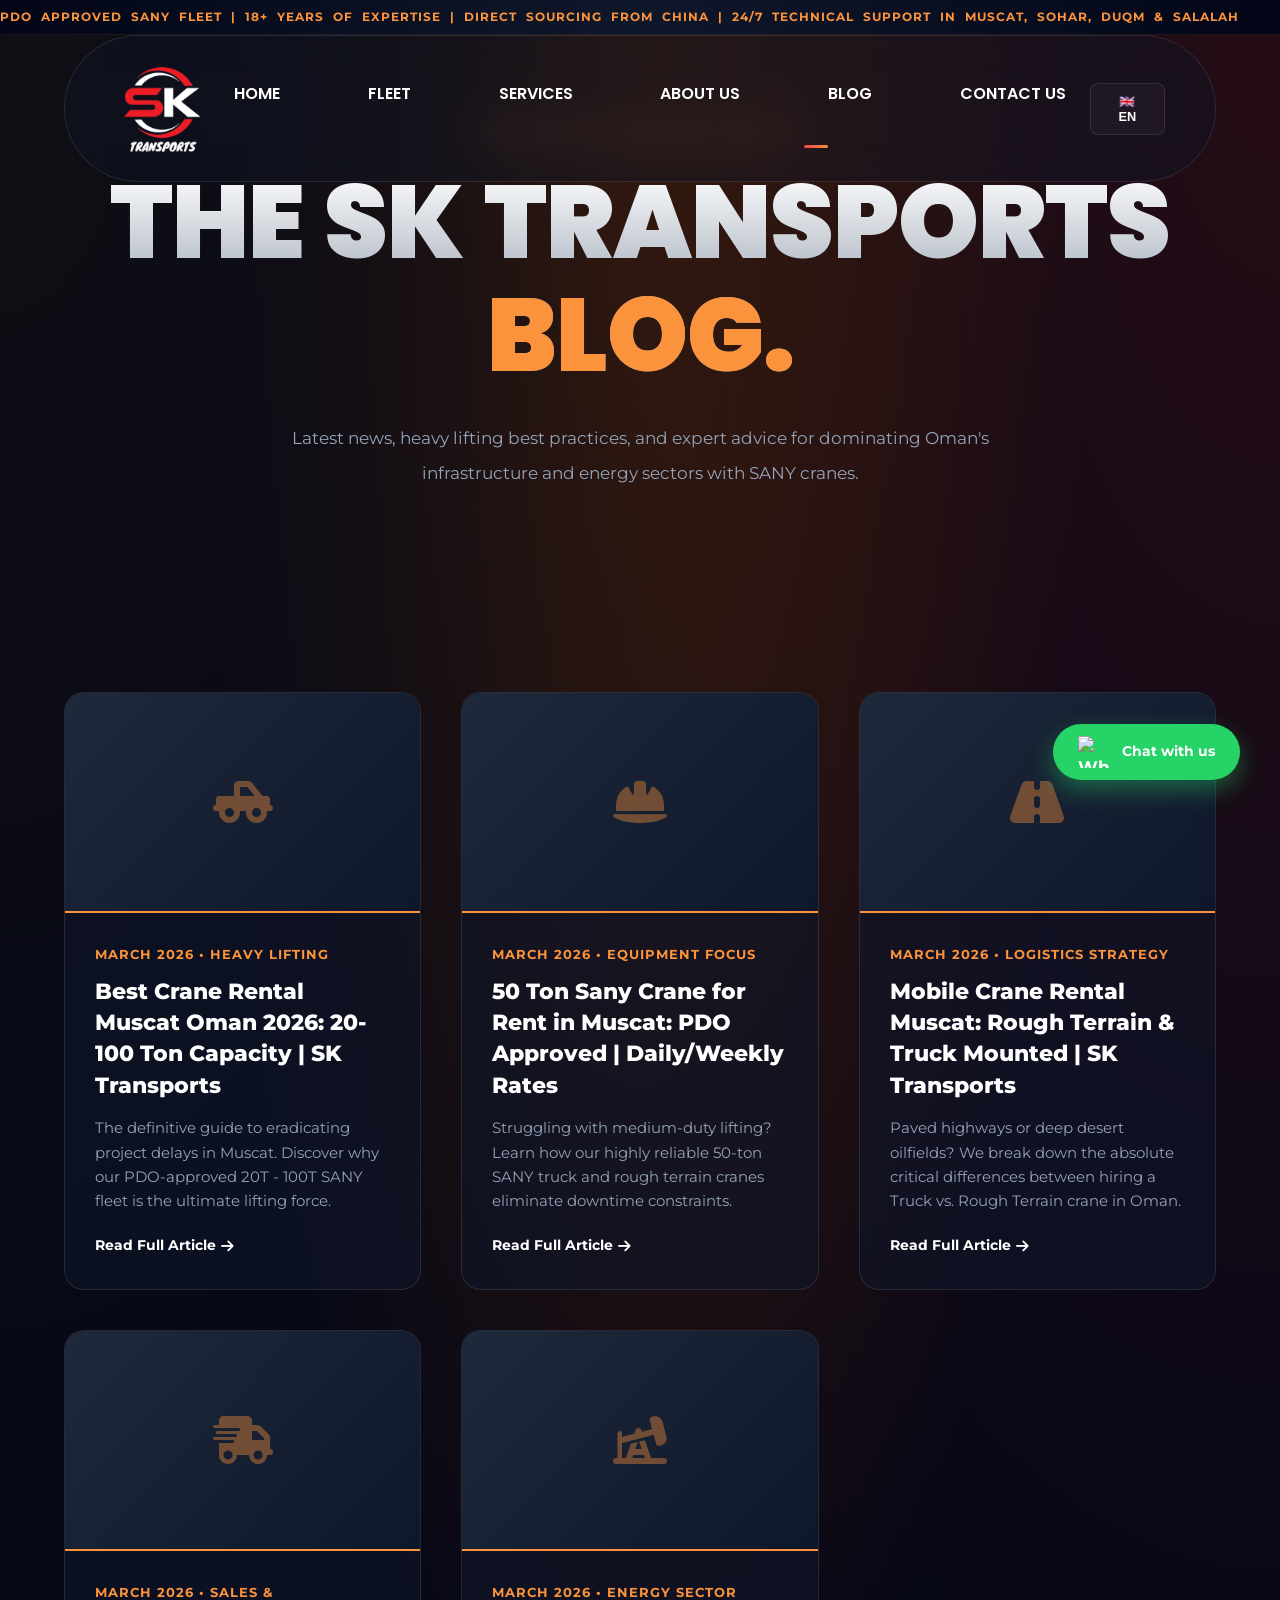
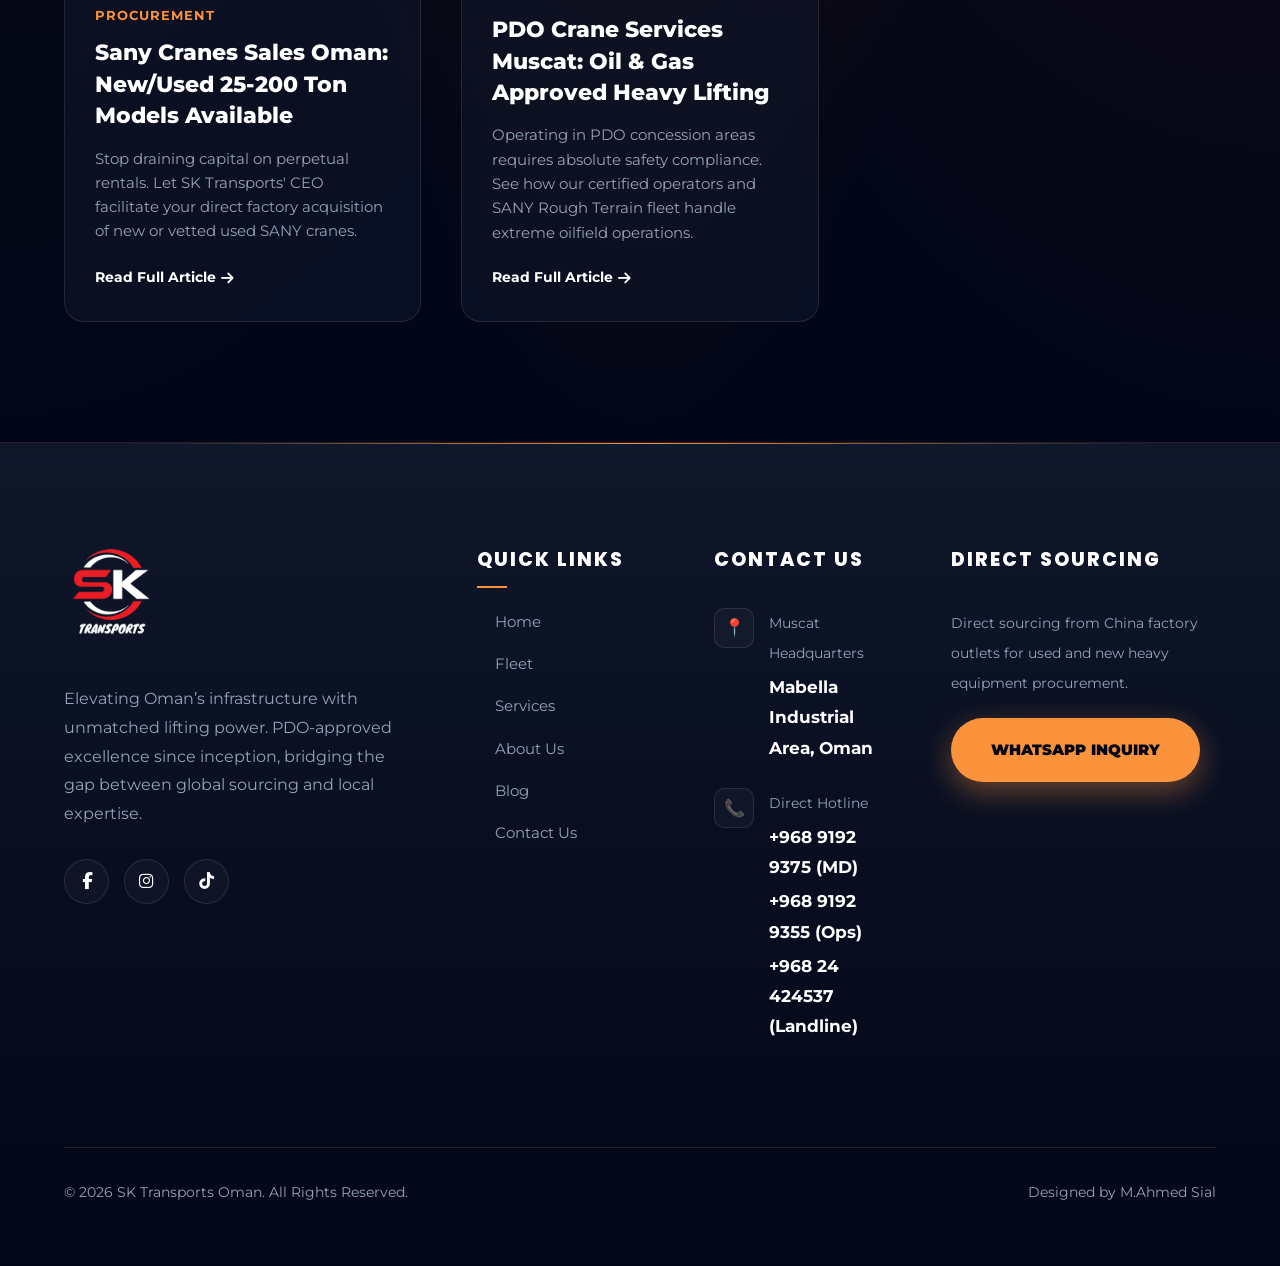
==== blog/index.html @ fa1d4324 "Convert 5 SEO blog posts to HTML format and create main blog page" ====
<!DOCTYPE html>
<html lang="en">

<head>
    <meta charset="UTF-8">
    <meta name="viewport" content="width=device-width, initial-scale=1.0">
    <title>Blog | SK Transports - Crane Rental Oman Insights & Case Studies</title>
    <meta name="description"
        content="Explore SK Transports insights on heavy lifting, Sany crane rentals in Muscat, PDO compliance, and the latest infrastructure projects across Oman.">
    <!-- Notice the ../ to go back to the root directory -->
    <link rel="stylesheet" href="../styles/main.css?v=1.2">
    <link rel="stylesheet" href="https://cdnjs.cloudflare.com/ajax/libs/font-awesome/6.5.1/css/all.min.css">
    <!-- Updated Tajawal font included -->
    <link
        href="https://fonts.googleapis.com/css2?family=Montserrat:wght@400;500;600;700;800;900&family=Poppins:wght@300;400;500;600;700;800;900&family=Tajawal:wght@400;500;700;800;900&display=swap"
        rel="stylesheet">

    <style>
        .blog-grid {
            display: grid;
            grid-template-columns: repeat(auto-fill, minmax(350px, 1fr));
            gap: 40px;
            margin-top: 50px;
        }

        .blog-card {
            background: var(--bg-card);
            border: 1px solid var(--glass-border);
            border-radius: 20px;
            overflow: hidden;
            transition: all 0.4s;
            display: flex;
            flex-direction: column;
        }

        .blog-card:hover {
            transform: translateY(-10px);
            border-color: var(--primary);
            box-shadow: 0 20px 40px rgba(0, 0, 0, 0.5);
        }

        .blog-img-stub {
            background: linear-gradient(135deg, #1e293b, #0f172a);
            height: 220px;
            display: flex;
            align-items: center;
            justify-content: center;
            border-bottom: 2px solid var(--primary);
            font-size: 3rem;
            color: var(--primary-glow);
        }

        .blog-content {
            padding: 30px;
            flex-grow: 1;
            display: flex;
            flex-direction: column;
        }

        .blog-date {
            color: var(--primary);
            font-weight: 700;
            font-size: 0.8rem;
            text-transform: uppercase;
            letter-spacing: 1px;
            margin-bottom: 10px;
        }

        .blog-title {
            font-size: 1.4rem;
            font-weight: 800;
            line-height: 1.4;
            margin-bottom: 15px;
            color: #fff;
            text-decoration: none;
        }

        .blog-title:hover {
            color: var(--primary);
        }

        .blog-excerpt {
            color: var(--text-dim);
            font-size: 0.95rem;
            line-height: 1.6;
            flex-grow: 1;
            margin-bottom: 20px;
        }

        .read-more {
            color: #fff;
            text-decoration: none;
            font-weight: 700;
            display: inline-flex;
            align-items: center;
            gap: 5px;
            font-size: 0.9rem;
            transition: color 0.3s;
        }

        .read-more:hover {
            color: var(--primary);
        }
    </style>
</head>

<body class="bg-darker">
    <!-- Top Ticker Bar -->
    <div class="top-ticker">
        <div class="ticker-content">
            <div class="ticker-item" data-i18n="ticker_text">PDO Approved SANY Fleet | 18+ Years of Expertise | Direct
                Sourcing from China | 24/7 Technical Support in Muscat, Sohar, Duqm & Salalah</div>
            <div class="ticker-item" data-i18n="ticker_text">PDO Approved SANY Fleet | 18+ Years of Expertise | Direct
                Sourcing from China | 24/7 Technical Support in Muscat, Sohar, Duqm & Salalah</div>
        </div>
    </div>

    <nav id="main-nav">
        <!-- Relative Path to Assets -->
        <a href="../index.html" class="logo"><img src="../assets/logo.png" alt="SK TRANSPORTS"></a>
        <!-- Mobile Burger -->
        <div class="mobile-burger" onclick="toggleMobileMenu()">
            <span></span>
            <span></span>
            <span></span>
        </div>
        <ul class="nav-links">
            <li><a href="../index.html" data-i18n="nav_home">Home</a></li>
            <li><a href="../fleet.html" data-i18n="nav_fleet">Fleet</a></li>
            <li><a href="../services.html" data-i18n="nav_services">Services</a></li>
            <li><a href="../about.html" data-i18n="nav_about">About Us</a></li>
            <li><a href="index.html" class="active">Blog</a></li>
            <li><a href="../contact-us.html" data-i18n="nav_contact">Contact Us</a></li>
        </ul>
        <div class="lang-selector-container">
            <button class="lang-selector-btn" onclick="toggleLangMenu()">
                <span id="active-flag">🇬🇧 EN</span>
            </button>
            <div class="lang-dropdown-content">
                <a href="javascript:void(0)" onclick="setLanguage('en')">English (EN)</a>
                <a href="javascript:void(0)" onclick="setLanguage('ar')">Arabic (AR)</a>
                <a href="javascript:void(0)" onclick="setLanguage('zh')">Chinese (ZH)</a>
            </div>
        </div>
    </nav>

    <header class="hero" style="min-height: 40vh; padding-top: 120px;">
        <div class="hero-content">
            <span class="hero-tagline">Insights & Case Studies</span>
            <h1 class="hero-title">The SK Transports <span>Blog.</span></h1>
            <p style="color: var(--text-dim); max-width: 800px; margin: 20px auto;">Latest news, heavy lifting best
                practices, and expert advice for dominating Oman's infrastructure and energy sectors with SANY cranes.
            </p>
        </div>
    </header>

    <section class="section" style="padding-top: 50px;">
        <div class="container" style="max-width: 1400px; margin: 0 auto;">

            <div class="blog-grid">

                <!-- Post 1 -->
                <article class="blog-card">
                    <div class="blog-img-stub"><i class="fas fa-truck-pickup"></i></div>
                    <div class="blog-content">
                        <span class="blog-date">March 2026 • Heavy Lifting</span>
                        <a href="post-1.html" class="blog-title">Best Crane Rental Muscat Oman 2026: 20-100 Ton Capacity
                            | SK Transports</a>
                        <p class="blog-excerpt">The definitive guide to eradicating project delays in Muscat. Discover
                            why our PDO-approved 20T - 100T SANY fleet is the ultimate lifting force.</p>
                        <a href="post-1.html" class="read-more">Read Full Article <i class="fas fa-arrow-right"></i></a>
                    </div>
                </article>

                <!-- Post 2 -->
                <article class="blog-card">
                    <div class="blog-img-stub"><i class="fas fa-hard-hat"></i></div>
                    <div class="blog-content">
                        <span class="blog-date">March 2026 • Equipment Focus</span>
                        <a href="post-2.html" class="blog-title">50 Ton Sany Crane for Rent in Muscat: PDO Approved |
                            Daily/Weekly Rates</a>
                        <p class="blog-excerpt">Struggling with medium-duty lifting? Learn how our highly reliable
                            50-ton SANY truck and rough terrain cranes eliminate downtime constraints.</p>
                        <a href="post-2.html" class="read-more">Read Full Article <i class="fas fa-arrow-right"></i></a>
                    </div>
                </article>

                <!-- Post 3 -->
                <article class="blog-card">
                    <div class="blog-img-stub"><i class="fas fa-road"></i></div>
                    <div class="blog-content">
                        <span class="blog-date">March 2026 • Logistics Strategy</span>
                        <a href="post-3.html" class="blog-title">Mobile Crane Rental Muscat: Rough Terrain & Truck
                            Mounted | SK Transports</a>
                        <p class="blog-excerpt">Paved highways or deep desert oilfields? We break down the absolute
                            critical differences between hiring a Truck vs. Rough Terrain crane in Oman.</p>
                        <a href="post-3.html" class="read-more">Read Full Article <i class="fas fa-arrow-right"></i></a>
                    </div>
                </article>

                <!-- Post 4 -->
                <article class="blog-card">
                    <div class="blog-img-stub"><i class="fas fa-shipping-fast"></i></div>
                    <div class="blog-content">
                        <span class="blog-date">March 2026 • Sales & Procurement</span>
                        <a href="post-4.html" class="blog-title">Sany Cranes Sales Oman: New/Used 25-200 Ton Models
                            Available</a>
                        <p class="blog-excerpt">Stop draining capital on perpetual rentals. Let SK Transports' CEO
                            facilitate your direct factory acquisition of new or vetted used SANY cranes.</p>
                        <a href="post-4.html" class="read-more">Read Full Article <i class="fas fa-arrow-right"></i></a>
                    </div>
                </article>

                <!-- Post 5 -->
                <article class="blog-card">
                    <div class="blog-img-stub"><i class="fas fa-oil-well"></i></div>
                    <div class="blog-content">
                        <span class="blog-date">March 2026 • Energy Sector</span>
                        <a href="post-5.html" class="blog-title">PDO Crane Services Muscat: Oil & Gas Approved Heavy
                            Lifting</a>
                        <p class="blog-excerpt">Operating in PDO concession areas requires absolute safety compliance.
                            See how our certified operators and SANY Rough Terrain fleet handle extreme oilfield
                            operations.</p>
                        <a href="post-5.html" class="read-more">Read Full Article <i class="fas fa-arrow-right"></i></a>
                    </div>
                </article>

            </div>
        </div>
    </section>

    <!-- Dynamic Footer -->
    <footer>
        <div class="footer-container">
            <div class="footer-brand">
                <a href="../index.html" class="logo"><img src="../assets/logo.png" alt="SK TRANSPORTS"></a>
                <p data-i18n="footer_desc">Elevating Oman’s infrastructure with unmatched lifting power. PDO-approved
                    excellence since inception, bridging the gap between global sourcing and local expertise.</p>
                <div class="social-links" style="margin-top: 30px;">
                    <a href="https://www.facebook.com/profile.php?id=61588559220408" class="social-icon"
                        target="_blank"><i class="fab fa-facebook-f"></i></a>
                    <a href="https://www.instagram.com/sk_transports_oman" class="social-icon" target="_blank"><i
                            class="fab fa-instagram"></i></a>
                    <a href="https://www.tiktok.com/@sktransportsoman" class="social-icon" target="_blank"><i
                            class="fab fa-tiktok"></i></a>
                </div>
            </div>

            <div class="footer-links">
                <h4 data-i18n="footer_links_title">Quick Links</h4>
                <ul>
                    <li><a href="../index.html" data-i18n="nav_home">Home</a></li>
                    <li><a href="../fleet.html" data-i18n="nav_fleet">Fleet Portfolio</a></li>
                    <li><a href="../services.html" data-i18n="nav_services">Services</a></li>
                    <li><a href="../about.html" data-i18n="nav_about">About Us</a></li>
                    <li><a href="index.html">Blog</a></li>
                    <li><a href="../contact-us.html" data-i18n="nav_contact">Contact Us</a></li>
                </ul>
            </div>

            <div class="footer-contact">
                <h4 data-i18n="footer_contact_title">Contact Info</h4>
                <div class="contact-item">
                    <div class="contact-icon">📍</div>
                    <div class="contact-text">
                        <p data-i18n="footer_hq">Muscat Headquarters</p>
                        <span data-i18n="footer_addr">Mabella Industrial Area, Oman</span>
                    </div>
                </div>
                <div class="contact-item">
                    <div class="contact-icon">📞</div>
                    <div class="contact-text">
                        <p data-i18n="footer_hotline">Direct Hotline</p>
                        <span data-i18n="phone_md" dir="ltr">+968 9192 9375 (MD)</span>
                        <span data-i18n="phone_ops" dir="ltr">+968 9192 9355 (Ops)</span>
                        <span data-i18n="phone_landline" dir="ltr">+968 24 424537 (Landline)</span>
                    </div>
                </div>
            </div>

            <div class="footer-newsletter">
                <h4 data-i18n="footer_sourcing_title">Direct Sourcing</h4>
                <p style="font-size: 0.9rem; color: var(--text-dim); margin-bottom: 20px;"
                    data-i18n="footer_sourcing_desc">Direct sourcing from China factory outlets for used and new heavy
                    equipment procurement.</p>
                <a href="https://wa.me/821055489938" class="btn-premium" data-i18n="footer_wa_inquiry">WhatsApp
                    Inquiry</a>
            </div>
        </div>

        <div class="footer-bottom">
            <p data-i18n="footer_rights">© 2026 SK Transports Oman. All Rights Reserved.</p>
            <p data-i18n="footer_designed">Designed by M.Ahmed Sial</p>
        </div>
    </footer>

    <a href="https://wa.me/96891929375" class="floating-whatsapp" target="_blank">
        <img src="https://upload.wikimedia.org/wikipedia/commons/6/6b/WhatsApp.svg" alt="WhatsApp">
        <span data-i18n="floating_chat">Chat with us</span>
    </a>

    <!-- Relative Script path -->
    <script src="../js/main.js?v=2"></script>
</body>

</html>
---- styles/main.css ----
@import url('https://fonts.googleapis.com/css2?family=Montserrat:wght@400;500;600;700;800;900&family=Poppins:wght@300;400;500;600;700;800;900&family=Tajawal:wght@400;500;700;800;900&display=swap');

:root {
    /* Ultra Premium Palette */
    --primary: #fb923c;
    /* Vibrant Sany Orange */
    --primary-glow: rgba(251, 146, 60, 0.4);
    --secondary: #ef4444;
    /* Tech Red */
    --accent: #6366f1;
    /* Deep Indigo for contrast */

    --bg-black: #020617;
    --bg-card: rgba(15, 23, 42, 0.6);
    --glass: rgba(255, 255, 255, 0.03);
    --glass-border: rgba(255, 255, 255, 0.1);

    --text-main: #f8fafc;
    --text-dim: #94a3b8;

    --font-heading: 'Poppins', sans-serif;
    --font-main: 'Montserrat', sans-serif;
    --font-ar: 'Tajawal', sans-serif;
}

/* --- Top Ticker Bar --- */
.top-ticker {
    background: linear-gradient(90deg, #020617, #0f172a, #020617);
    border-bottom: 1px solid rgba(251, 146, 60, 0.1);
    height: 35px;
    display: flex;
    align-items: center;
    overflow: hidden;
    position: fixed;
    top: 0;
    width: 100%;
    z-index: 2000;
    transition: height 0.3s ease;
}

@media (max-width: 480px) {
    .top-ticker {
        height: 25px;
    }

    .ticker-item {
        font-size: 0.6rem;
    }

    #main-nav {
        top: 25px !important;
    }
}

.ticker-content {
    white-space: nowrap;
    animation: ticker-slide 30s linear infinite;
    display: flex;
    gap: 100px;
}

.ticker-item {
    color: var(--primary);
    /* Updated: Applied brand color to the ticker text */
    font-size: 0.75rem;
    font-weight: 700;
    text-transform: uppercase;
    letter-spacing: 1px;
    word-spacing: 5px;
    /* Added word spacing as requested */
    display: flex;
    align-items: center;
    gap: 8px;
}

.ticker-item span {
    color: var(--primary);
}

@keyframes ticker-slide {
    0% {
        transform: translateX(0);
    }

    100% {
        transform: translateX(-50%);
    }
}

/* Adjust Nav for Ticker */
#main-nav {
    top: 35px !important;
}

/* --- Ensure FontAwesome icons load with correct weight/family --- */
.fab,
.fa-brands {
    font-family: "Font Awesome 6 Brands" !important;
}

.fas,
.fa-solid {
    font-family: "Font Awesome 6 Free" !important;
    font-weight: 900 !important;
}


* {
    margin: 0;
    padding: 0;
    box-sizing: border-box;
}

h1,
h2,
h3,
h4,
h5,
h6 {
    font-family: var(--font-heading);
}

h1 {
    font-size: clamp(3.5rem, 8vw, 6.5rem) !important;
    font-weight: 900 !important;
    line-height: 1.1 !important;
}

h2 {
    font-size: clamp(2rem, 5vw, 3.5rem) !important;
    font-weight: 700 !important;
    line-height: 1.2 !important;
}

body {
    background-color: var(--bg-black);
    color: var(--text-main);
    font-family: var(--font-main);
    font-size: 1.05rem;
    overflow-x: hidden;
    line-height: 1.8;
    /* Increased from 1.5/1.6 */
    /* Mesh Gradient Background */
    background-image:
        radial-gradient(at 0% 0%, hsla(253, 16%, 7%, 1) 0, transparent 50%),
        radial-gradient(at 50% 0%, hsla(20, 70%, 15%, 1) 0, transparent 50%),
        radial-gradient(at 100% 0%, hsla(339, 49%, 10%, 1) 0, transparent 50%);
}

img {
    max-width: 100%;
    height: auto;
}

p {
    line-height: 2.1;
    /* Extra generous for paragraphs */
    margin-bottom: 20px;
}

body.rtl {
    font-family: var(--font-ar);
    direction: rtl;
}

/* --- RTL Sequence Fix --- */
body.rtl [data-i18n^="phone_"],
body.rtl [data-i18n^="ton_"],
body.rtl [data-i18n^="stat_"][data-i18n$="_title"],
body.rtl [data-i18n^="exp_"],
body.rtl .tonnage-badge {
    direction: ltr !important;
    unicode-bidi: isolate !important;
    display: inline-block !important;
}

/* Ensure footer and contact numbers stay on the right side in RTL */
body.rtl .contact-text,
body.rtl .contact-sub-item {
    text-align: right !important;
}

body.rtl .contact-text span[data-i18n^="phone_"],
body.rtl .contact-sub-item p:not([data-i18n]) {
    display: block !important;
    direction: ltr !important;
    unicode-bidi: isolate !important;
    text-align: right !important;
}

body.rtl .contact-sub-item p[data-i18n] {
    direction: rtl !important;
}

/* Custom Scrollbar */
::-webkit-scrollbar {
    width: 8px;
}

::-webkit-scrollbar-track {
    background: var(--bg-black);
}

::-webkit-scrollbar-thumb {
    background: var(--glass-border);
    border-radius: 10px;
}

::-webkit-scrollbar-thumb:hover {
    background: var(--primary);
}

/* --- Premium Animations --- */
@keyframes float {
    0% {
        transform: translateY(0px) rotate(0deg);
    }

    50% {
        transform: translateY(-20px) rotate(1deg);
    }

    100% {
        transform: translateY(0px) rotate(0deg);
    }
}

@keyframes glow-pulse {
    0% {
        box-shadow: 0 0 5px var(--primary-glow);
    }

    50% {
        box-shadow: 0 0 30px var(--primary-glow);
    }

    100% {
        box-shadow: 0 0 5px var(--primary-glow);
    }
}

@keyframes reveal {
    from {
        opacity: 0;
        clip-path: inset(0 100% 0 0);
    }

    to {
        opacity: 1;
        clip-path: inset(0 0 0 0);
    }
}

/* --- Hero Section Upgrade --- */
.hero {
    min-height: 60vh;
    width: 100%;
    display: flex;
    align-items: center;
    justify-content: center;
    position: relative;
    overflow: hidden;
    padding: 150px 5% 80px;
}

/* Ensure clean gap after hero */
.hero-cta {
    display: flex;
    align-items: center;
    justify-content: center;
    gap: 30px;
}

@media (max-width: 768px) {
    .hero-cta {
        flex-direction: column;
        gap: 20px;
    }
}

.hero+.section {
    padding-top: 80px;
    margin-top: 0;
}

.hero-visual {
    position: absolute;
    top: 0;
    left: 0;
    width: 100%;
    height: 100%;
    z-index: -1;
}

.hero-visual img {
    width: 100%;
    height: 100%;
    object-fit: cover;
    filter: brightness(0.4) contrast(1.2);
}

.hero-overlay {
    position: absolute;
    inset: 0;
    background: radial-gradient(circle at center, transparent 0%, var(--bg-black) 90%);
    z-index: 0;
}

.hero-content {
    position: relative;
    z-index: 10;
    text-align: center;
    max-width: 1200px;
    margin: 0 auto;
}

/* --- Layout Modules --- */
.leadership-grid {
    display: flex;
    gap: 30px;
    justify-content: flex-start;
    flex-wrap: nowrap;
    padding: 40px 0;
    overflow-x: auto;
    scroll-snap-type: x mandatory;
    scrollbar-width: none;
    /* Firefox */
    -ms-overflow-style: none;
    /* IE/Edge */
    -webkit-overflow-scrolling: touch;
    scroll-behavior: smooth;
    padding-left: 5%;
    padding-right: 5%;
}

.leadership-grid::-webkit-scrollbar {
    display: none;
    /* Chrome/Safari */
}

.leadership-grid .glass-card {
    flex: 0 0 400px;
    min-width: 400px;
    scroll-snap-align: center;
}

@media (max-width: 768px) {
    .leadership-grid .glass-card {
        flex: 0 0 85%;
        min-width: 85%;
    }
}

.slider-container {
    position: relative;
    width: 100%;
    margin-top: 40px;
}

.slider-nav {
    display: flex;
    justify-content: center;
    gap: 20px;
    margin-top: 30px;
}

.nav-btn {
    width: 50px;
    height: 50px;
    border-radius: 50%;
    background: var(--glass);
    border: 1px solid var(--glass-border);
    color: #fff;
    display: flex;
    align-items: center;
    justify-content: center;
    cursor: pointer;
    transition: all 0.3s;
    font-size: 1.2rem;
}

.nav-btn:hover {
    background: var(--primary);
    border-color: var(--primary);
    transform: scale(1.1);
}

/* Specific Leadership Card Hover */
.leadership-grid .glass-card {
    cursor: pointer;
    transition: all 0.6s cubic-bezier(0.23, 1, 0.32, 1);
}

.leadership-grid .glass-card:hover {
    transform: translateY(-15px) scale(1.03);
    box-shadow: 0 30px 60px rgba(0, 0, 0, 0.6);
}

.leadership-grid .glass-card img {
    transition: transform 1.2s cubic-bezier(0.23, 1, 0.32, 1);
}

.leadership-grid .glass-card:hover img {
    transform: scale(1.1);
}

.logistics-hub-inner {
    display: flex;
    align-items: center;
    gap: 80px;
}

.hub-grid {
    margin-top: 40px;
    display: flex;
    gap: 30px;
}

.advantage-inner {
    display: flex;
    align-items: center;
    gap: 60px;
    flex-wrap: wrap;
}

/* Enhanced Advantage Image Styling */
.advantage-img-wrapper {
    position: relative;
    border-radius: 20px;
    overflow: hidden;
    transition: all 0.5s cubic-bezier(0.4, 0, 0.2, 1);
}

.advantage-img-wrapper::after {
    content: '';
    position: absolute;
    inset: 0;
    border: 1px solid rgba(251, 146, 60, 0.2);
    border-radius: 20px;
    pointer-events: none;
    transition: all 0.5s ease;
}

.advantage-img-wrapper:hover {
    transform: translateY(-10px) scale(1.02);
    box-shadow: 0 50px 100px rgba(0, 0, 0, 0.6);
}

.advantage-img-wrapper:hover::after {
    border-color: var(--primary);
    box-shadow: inset 0 0 50px rgba(251, 146, 60, 0.1);
}

.advantage-img-wrapper img {
    transition: transform 0.8s cubic-bezier(0.4, 0, 0.2, 1);
}

.advantage-img-wrapper:hover img {
    transform: scale(1.05);
}

@media (max-width: 768px) {
    .advantage-img-wrapper {
        margin: 0 auto;
        max-width: 500px;
    }
}


.hero-tagline {
    font-size: 0.9rem;
    font-weight: 700;
    letter-spacing: 5px;
    color: var(--primary);
    text-transform: uppercase;
    margin-bottom: 20px;
    display: block;
    animation: reveal 1s ease-out forwards;
}

.hero-title {
    font-size: clamp(3.5rem, 8vw, 6.5rem);
    font-weight: 900;
    line-height: 1.15;
    letter-spacing: -1px;
    word-spacing: 4px;
    margin-bottom: 30px;
    text-transform: uppercase;
    background: linear-gradient(180deg, #fff 0%, #64748b 100%);
    -webkit-background-clip: text;
    background-clip: text;
    -webkit-text-fill-color: transparent;
}

.hero-title span {
    display: block;
    color: var(--primary);
    -webkit-text-fill-color: var(--primary);
}

/* --- Glassmorphism Nav --- */
nav {
    position: fixed;
    top: 30px;
    left: 50%;
    transform: translateX(-50%);
    width: 90%;
    max-width: 1400px;
    padding: 25px 50px;
    border-radius: 100px;
    background: rgba(15, 23, 42, 0.4);
    backdrop-filter: blur(20px);
    border: 1px solid var(--glass-border);
    display: flex;
    justify-content: space-between;
    align-items: center;
    z-index: 1000;
    transition: all 0.5s cubic-bezier(0.4, 0, 0.2, 1);
}

nav.scrolled {
    top: 10px;
    width: 95%;
    background: rgba(2, 6, 23, 0.8);
}

.logo {
    display: flex;
    align-items: center;
    text-decoration: none;
}

.logo img {
    height: 95px;
    /* Increased from 70px */
    width: auto;
    object-fit: contain;
    transition: transform 0.3s ease;
}

.logo:hover img {
    transform: scale(1.05);
}

.logo span {
    display: none;
    /* Hide old text span if present */
}

.nav-links {
    display: flex;
    gap: 40px;
    list-style: none;
}

.nav-links a {
    text-decoration: none;
    color: #fff;
    font-family: var(--font-heading);
    font-weight: 600;
    /* SemiBold */
    font-size: 16px;
    text-transform: uppercase;
    transition: all 0.3s;
    position: relative;
    padding: 12px 24px;
    /* Added matching padding */
}

.nav-links a:hover {
    color: var(--primary);
    /* subtle glow text interaction optional but nice */
}

/* Base state for the sleek red/orange underline (Anti-Gravity effect) */
.nav-links a::after {
    content: '';
    position: absolute;
    bottom: 0;
    left: 0;
    width: 0%;
    height: 3px;
    background: linear-gradient(90deg, #ef4444, #fb923c);
    /* Red/Orange gradient */
    transition: width 0.4s cubic-bezier(0.4, 0, 0.2, 1);
    border-radius: 2px;
}

/* Hover state triggers the left-to-right slide in */
.nav-links a:hover::after,
.nav-links a.active::after {
    width: 100%;
}

.nav-links a.active {
    color: #fff;
}

/* --- Cards & Grids --- */
.section {
    padding: 120px 5%;
    position: relative;
    z-index: 1;
}

.glass-card {
    background: var(--glass);
    backdrop-filter: blur(10px);
    border: 1px solid var(--glass-border);
    padding: 50px;
    border-radius: 24px;
    transition: all 0.5s cubic-bezier(0.4, 0, 0.2, 1);
    position: relative;
    overflow: hidden;
}

.glass-card:hover {
    background: rgba(255, 255, 255, 0.06);
    border-color: var(--primary);
    transform: translateY(-10px) scale(1.02);
}

.glass-card::before {
    content: '';
    position: absolute;
    top: -50%;
    left: -50%;
    width: 200%;
    height: 200%;
    background: radial-gradient(circle, var(--primary-glow) 0%, transparent 70%);
    opacity: 0;
    transition: opacity 0.5s;
    pointer-events: none;
}

.glass-card:hover::before {
    opacity: 1;
}

/* --- Square Fleet System --- */
.grid-gallery {
    display: grid;
    grid-template-columns: repeat(auto-fill, minmax(350px, 1fr));
    gap: 30px;
    padding: 50px 0;
}

.square-card {
    aspect-ratio: 0.8 / 1;
    background: var(--bg-card);
    border: 1px solid var(--glass-border);
    border-radius: 20px;
    overflow: hidden;
    position: relative;
    transition: all 0.5s cubic-bezier(0.4, 0, 0.2, 1);
    display: flex;
    flex-direction: column;
}

.square-card:hover {
    transform: translateY(-15px) scale(1.03);
    border-color: var(--primary);
    box-shadow: 0 30px 60px rgba(0, 0, 0, 0.5), 0 0 20px var(--primary-glow);
}

.card-img-box {
    width: 100%;
    aspect-ratio: 1 / 1;
    /* Force Square */
    overflow: hidden;
    background: #1e293b;
    position: relative;
}

.card-img-box img {
    width: 100%;
    height: 100%;
    object-fit: cover;
    transition: transform 0.8s;
}

.square-card:hover .card-img-box img {
    transform: scale(1.1);
}

.card-content-box {
    padding: 25px;
    flex-grow: 1;
    display: flex;
    flex-direction: column;
    justify-content: space-between;
}

.card-tag {
    font-size: 0.7rem;
    font-weight: 800;
    color: var(--primary);
    text-transform: uppercase;
    letter-spacing: 2px;
    margin-bottom: 10px;
}

.card-title {
    font-size: 1.5rem;
    font-weight: 900;
    margin-bottom: 5px;
}

.card-specs {
    font-size: 0.85rem;
    color: var(--text-dim);
    margin-bottom: 20px;
}

.card-footer {
    display: flex;
    justify-content: space-between;
    align-items: center;
    gap: 20px;
}

.tonnage-badge {
    background: rgba(251, 146, 60, 0.1);
    color: var(--primary);
    padding: 8px 18px;
    border-radius: 12px;
    font-weight: 900;
    font-size: 0.8rem;
    border: 1px solid rgba(251, 146, 60, 0.3);
    text-transform: uppercase;
    display: inline-flex;
    align-items: center;
    gap: 8px;
    white-space: nowrap;
}

.btn-premium {
    padding: 18px 40px;
    border-radius: 100px;
    background: var(--primary);
    color: var(--bg-black);
    font-weight: 900;
    text-transform: uppercase;
    text-decoration: none;
    display: inline-flex;
    align-items: center;
    justify-content: center;
    text-align: center;
    transition: all 0.4s;
    border: none;
    box-shadow: 0 10px 30px var(--primary-glow);
    font-size: 0.95rem;
    cursor: pointer;
    white-space: nowrap;
}

.btn-premium:hover {
    transform: scale(1.05);
    box-shadow: 0 20px 50px var(--primary-glow);
    background: #fff;
}

/* Services Page Base Styles */
.safety-card {
    padding: 80px 60px;
}

.btn-card {
    padding: 10px 22px !important;
    font-size: 0.75rem !important;
    border-radius: 50px !important;
}

/* --- Ticker / Badge --- */
.pdo-badge-new {
    position: fixed;
    bottom: 40px;
    right: 40px;
    width: 120px;
    height: 120px;
    background: conic-gradient(from 0deg, var(--primary), var(--secondary), var(--primary));
    border-radius: 50%;
    padding: 3px;
    animation: float 4s ease-in-out infinite;
    z-index: 1000;
}

.pdo-badge-inner {
    background: var(--bg-black);
    width: 100%;
    height: 100%;
    border-radius: 50%;
    display: flex;
    flex-direction: column;
    align-items: center;
    justify-content: center;
    text-align: center;
}

.pdo-badge-inner span {
    font-size: 0.7rem;
    font-weight: 900;
    color: #fff;
    letter-spacing: 1px;
}

/* --- Ultra Premium Footer --- */
footer {
    background: linear-gradient(to top, #020617, #0f172a);
    border-top: 1px solid var(--glass-border);
    padding: 100px 5% 40px;
    position: relative;
    overflow: hidden;
}

footer::before {
    content: '';
    position: absolute;
    top: 0;
    left: 50%;
    transform: translateX(-50%);
    width: 80%;
    height: 1px;
    background: linear-gradient(90deg, transparent, var(--primary), transparent);
}

.footer-container {
    max-width: 1400px;
    margin: 0 auto;
    display: grid;
    grid-template-columns: 2fr 1fr 1fr 1.5fr;
    gap: 60px;
}

.footer-brand .logo {
    font-size: 2.5rem;
    margin-bottom: 25px;
    display: inline-block;
}

.footer-brand p {
    color: var(--text-dim);
    font-size: 1rem;
    line-height: 1.8;
    max-width: 400px;
}

.footer-links h4,
.footer-contact h4,
.footer-newsletter h4 {
    color: #fff;
    font-size: 1.2rem;
    font-weight: 800;
    margin-bottom: 30px;
    text-transform: uppercase;
    letter-spacing: 2px;
    position: relative;
}

.footer-links h4::after {
    content: '';
    position: absolute;
    bottom: -10px;
    left: 0;
    width: 30px;
    height: 2px;
    background: var(--primary);
}

.footer-links ul {
    list-style: none;
}

.footer-links ul li {
    margin-bottom: 15px;
}

.footer-links ul li a {
    color: var(--text-dim);
    text-decoration: none;
    font-size: 0.95rem;
    transition: all 0.3s;
    display: flex;
    align-items: center;
    gap: 10px;
}

.footer-links ul li a:hover {
    color: var(--primary);
    transform: translateX(5px);
}

.footer-links ul li a::before {
    content: '→';
    font-size: 0.8rem;
    opacity: 0;
    transition: opacity 0.3s;
}

.footer-links ul li a:hover::before {
    opacity: 1;
}

.contact-item {
    display: flex;
    align-items: flex-start;
    gap: 15px;
    margin-bottom: 25px;
}

.contact-icon {
    width: 40px;
    height: 40px;
    background: var(--glass);
    border: 1px solid var(--glass-border);
    border-radius: 10px;
    display: flex;
    align-items: center;
    justify-content: center;
    color: var(--primary);
    flex-shrink: 0;
    transition: all 0.3s;
}

.contact-item:hover .contact-icon {
    background: var(--primary);
    color: var(--bg-black);
    transform: rotate(10deg);
}

.contact-text p {
    font-size: 0.9rem;
    color: var(--text-dim);
    margin: 0;
}

.contact-text span {
    display: block;
    color: #fff;
    font-weight: 700;
    margin-top: 4px;
}

.footer-bottom {
    max-width: 1400px;
    margin: 80px auto 0;
    padding-top: 30px;
    border-top: 1px solid var(--glass-border);
    display: flex;
    justify-content: space-between;
    align-items: center;
    color: var(--text-dim);
    font-size: 0.85rem;
}

.social-links {
    display: flex;
    gap: 15px;
}

.social-icon {
    width: 45px;
    height: 45px;
    border-radius: 50%;
    background: var(--glass);
    border: 1px solid var(--glass-border);
    display: flex;
    align-items: center;
    justify-content: center;
    color: #fff;
    text-decoration: none;
    transition: all 0.3s;
}

.social-icon:hover {
    background: var(--primary);
    color: var(--bg-black);
    transform: translateY(-5px);
    box-shadow: 0 10px 20px var(--primary-glow);
}

@media (max-width: 1024px) {
    .footer-container {
        grid-template-columns: repeat(2, 1fr);
        gap: 40px;
    }
}

@media (max-width: 640px) {
    .footer-container {
        grid-template-columns: 1fr;
    }

    .footer-bottom {
        flex-direction: column;
        gap: 20px;
        text-align: center;
    }
}

/* --- Reviews Section --- */
.reviews-grid {
    display: grid;
    grid-template-columns: repeat(auto-fit, minmax(320px, 1fr));
    gap: 30px;
    margin-top: 50px;
}

.review-card {
    background: var(--glass);
    border: 1px solid var(--glass-border);
    padding: 40px;
    border-radius: 20px;
    position: relative;
    transition: all 0.4s;
}

.review-card:hover {
    background: rgba(255, 255, 255, 0.05);
    border-color: var(--primary);
    transform: scale(1.02);
}

.stars {
    color: #fbbf24;
    margin-bottom: 20px;
    font-size: 0.8rem;
}

.review-content {
    font-style: italic;
    color: var(--text-dim);
    line-height: 1.8;
    margin-bottom: 25px;
}

.reviewer-info h5 {
    color: #fff;
    font-size: 1rem;
    margin: 0;
}

.reviewer-info span {
    font-size: 0.8rem;
    color: var(--primary);
}

/* --- Strategic Advantage Section --- */
.advantage-box {
    background: linear-gradient(135deg, rgba(251, 146, 60, 0.1), transparent);
    border-left: 4px solid var(--primary);
    padding: 40px;
    border-radius: 0 20px 20px 0;
}

/* --- Partner Marquee --- */
.partner-marquee {
    overflow: hidden;
    padding: 50px 0;
    border-top: 1px solid var(--glass-border);
    border-bottom: 1px solid var(--glass-border);
    background: linear-gradient(90deg, transparent, rgba(255, 255, 255, 0.02), transparent);
    backdrop-filter: blur(5px);
}

.marquee-content {
    display: flex;
    gap: 120px;
    /* Massive gap between items */
    animation: marquee-scroll 35s linear infinite;
    white-space: nowrap;
    align-items: center;
}

.partner-name {
    font-size: 2.5rem;
    font-weight: 900;
    color: var(--text-dim);
    letter-spacing: 5px;
    text-transform: uppercase;
    transition: all 0.4s ease;
    cursor: default;
    opacity: 0.6;
}

.partner-name:hover {
    color: var(--primary);
    transform: scale(1.1);
    opacity: 1;
    text-shadow: 0 0 20px var(--primary-glow);
}

.supplier-label {
    background: var(--primary);
    color: var(--bg-black);
    padding: 12px 30px;
    border-radius: 50px;
    font-size: 1.1rem;
    font-weight: 1000;
    letter-spacing: 1px;
    box-shadow: 0 0 20px var(--primary-glow);
}

@keyframes marquee-scroll {
    from {
        transform: translateX(0);
    }

    to {
        transform: translateX(-50%);
    }
}

/* --- Exhaustive Mobile Fixes (iPhone / Samsung) --- */
@media (max-width: 768px) {

    /* Adjusted ordering for Mobile Header */
    nav {
        width: 95%;
        padding: 12px 20px;
        top: 15px;
        border-radius: 20px;
        flex-wrap: wrap;
        /* Allow wrapping for menu buttons */
        display: flex;
        justify-content: space-between;
        align-items: center;
    }

    .mobile-burger {
        display: block !important;
        cursor: pointer;
        width: 25px;
        height: 20px;
        position: relative;
        z-index: 1001;
        order: 1;
        /* Force burger to the left side */
    }

    .logo {
        order: 2;
        /* Center logo relatively */
        margin: 0 auto;
    }

    .lang-selector-container {
        order: 3;
        /* Force translate button to the right side */
    }

    .nav-links {
        display: none;
        position: absolute;
        top: 100%;
        left: 0;
        width: 100%;
        background: rgba(2, 6, 23, 0.98);
        border: 1px solid var(--glass-border);
        border-top: none;
        flex-direction: column;
        padding: 40px;
        border-radius: 0 0 30px 30px;
        gap: 25px;
        z-index: 1500;
        backdrop-filter: blur(20px);
        order: 4;
        /* Keep links at the bottom of the container when open */
    }

    .nav-links.active {
        display: flex;
        animation: fadeInDown 0.4s ease forwards;
    }

    .mobile-burger span {
        display: block;
        width: 100%;
        height: 2px;
        background: #fff;
        margin-bottom: 6px;
        transition: 0.3s;
    }

    .mobile-burger.active span:nth-child(1) {
        transform: translateY(8px) rotate(45deg);
    }

    .mobile-burger.active span:nth-child(2) {
        opacity: 0;
    }

    .mobile-burger.active span:nth-child(3) {
        transform: translateY(-8px) rotate(-45deg);
    }

    .hero-title {
        font-size: clamp(2.5rem, 10vw, 3.5rem) !important;
        line-height: 1.1 !important;
        margin-bottom: 20px !important;
        text-align: center;
    }

    .hero-title span {
        display: block !important;
        font-size: 0.85em;
        margin-top: 8px;
        color: var(--primary);
    }

    .hero-tagline {
        font-size: 0.7rem !important;
        letter-spacing: 1.5px !important;
        margin-bottom: 20px !important;
        border: 1px solid rgba(255, 255, 255, 0.1);
        padding: 5px 15px;
        border-radius: 20px;
    }

    .hero-content p {
        font-size: 0.9rem !important;
        line-height: 1.6 !important;
        margin: 20px auto 30px !important;
    }

    .hero {
        min-height: 80vh;
        padding-top: 140px;
        padding-bottom: 40px;
        display: flex;
        flex-direction: column;
        align-items: center !important;
        justify-content: center !important;
        text-align: center !important;
    }

    .hero-content {
        padding: 45px 25px;
        background: rgba(8, 12, 24, 0.7);
        backdrop-filter: blur(20px);
        border: 1px solid rgba(255, 255, 255, 0.1);
        border-radius: 24px;
        width: 92%;
        max-width: 450px;
        margin: 0 auto;
        display: flex;
        flex-direction: column;
        align-items: center !important;
    }


    .grid-3,
    .footer-container,
    .grid-gallery,
    .contact-grid,
    .form-row {
        grid-template-columns: 1fr !important;
        gap: 20px;
    }

    .contact-grid {
        display: flex;
        flex-direction: column;
        gap: 40px;
        text-align: center !important;
    }

    .form-row {
        display: grid;
        grid-template-columns: 1fr;
    }


    .hero-cta {
        display: flex;
        flex-direction: column;
        gap: 20px;
        width: 100%;
        align-items: center;
    }

    .hero-cta a {
        width: 100% !important;
        max-width: 280px;
        margin: 0 !important;
        text-align: center !important;
    }

    .logistics-hub-inner,
    .advantage-inner {
        flex-direction: column !important;
        gap: 40px !important;
        text-align: center !important;
        align-items: center !important;
    }

    .logistics-hub-inner h2,
    .advantage-inner h2 {
        font-size: 2.8rem !important;
        text-align: center !important;
        margin: 20px auto !important;
        width: 100%;
    }

    .hub-grid {
        display: grid;
        grid-template-columns: 1fr !important;
        gap: 20px;
        width: 100%;
    }

    .logistics-hub-inner>div,
    .advantage-inner>div {
        width: 100% !important;
        min-width: 0 !important;
        flex: none !important;
        display: flex;
        flex-direction: column;
        align-items: center;
    }

    /* Fixed floating cards on mobile */
    .glass-card[style*="bottom: -40px"] {
        position: static !important;
        margin-top: 20px !important;
        transform: rotate(0deg) !important;
        max-width: 100% !important;
        text-align: center !important;
    }

    /* Centralize Lists on Mobile */
    ul {
        padding: 0;
        display: inline-block;
        text-align: left;
        /* Keep text left-aligned inside a centered block for readability */
    }

    .section p,
    .glass-card p {
        margin-inline: auto;
    }

    footer {
        text-align: center !important;
    }

    .footer-container>div {
        display: flex;
        flex-direction: column;
        align-items: center !important;
        text-align: center !important;
    }

    .footer-links h4::after,
    .footer-contact h4::after,
    .footer-newsletter h4::after {
        left: 50% !important;
        transform: translateX(-50%);
    }

    .footer-links ul {
        display: flex;
        flex-direction: column;
        align-items: center;
        text-align: center !important;
    }

    .contact-item {
        display: flex;
        flex-direction: column;
        align-items: center;
        justify-content: center !important;
        text-align: center !important;
        gap: 10px;
    }


    header.section,
    .section:first-of-type {
        padding-top: 120px !important;
    }

    .section {
        padding: 80px 5%;
    }

    #hoist-cable {
        display: none;
        /* Cables look cluttered on tiny screens */
    }

    .glass-card {
        padding: 30px;
    }

    /* Form and contact adjustments */
    .premium-form-container {
        padding: 30px 20px;
    }

    .contact-card-v2 {
        padding: 30px 20px;
        text-align: center !important;
    }

    .premium-input-group {
        text-align: left !important;
        /* Keep form labels left for usability */
    }

    .btn-premium {
        display: inline-flex;
        margin-inline: auto;
        padding: 15px 30px !important;
        font-size: 0.85rem !important;
        width: 100% !important;
        max-width: 300px;
    }

    .btn-card {
        width: auto !important;
        padding: 10px 20px !important;
        font-size: 0.7rem !important;
    }

    .card-footer {
        gap: 12px !important;
        justify-content: center !important;
    }


    /* About Us Page Mobile fixes */
    .about-overview-inner {
        flex-direction: column !important;
        gap: 60px !important;
        text-align: center !important;
    }

    .about-overview-inner>div {
        min-width: 100% !important;
        display: flex;
        flex-direction: column;
        align-items: center;
    }

    .about-overview-inner h2 {
        font-size: 2.2rem !important;
        margin-bottom: 20px !important;
    }

    .mission-vision-grid {
        width: 100%;
        margin-top: 30px !important;
    }

    .mission-vision-grid .glass-card {
        padding: 30px 20px !important;
    }

    .mission-vision-grid,
    .group-companies-grid {
        grid-template-columns: 1fr !important;
        gap: 20px !important;
    }

    .group-companies-grid>div {
        padding: 20px !important;
    }

    .about-overview-inner .glass-card {
        transform: none !important;
        width: 100%;
    }

    .experience-badge {
        width: 100px !important;
        height: 100px !important;
        top: -30px !important;
        right: -10px !important;
    }

    .experience-badge span:first-child {
        font-size: 1.5rem !important;
    }

    /* Speed up and optimize Heavy Equipment Suppliers marquee for mobile */
    .marquee-content {
        animation: marquee-scroll 8s linear infinite !important;
        gap: 30px !important;
    }

    .partner-name {
        font-size: 1.5rem !important;
        /* Smaller size to fit screen better */
        letter-spacing: 2px !important;
    }

    .supplier-label {
        font-size: 0.8rem !important;
        padding: 8px 15px !important;
    }

    /* Ensure leadership grid is horizontal on mobile */
    .leadership-grid {
        flex-direction: row !important;
        flex-wrap: nowrap !important;
        justify-content: flex-start !important;
        overflow-x: auto !important;
        gap: 20px !important;
        padding-left: 20px !important;
        padding-right: 20px !important;
    }

    .leadership-grid .glass-card {
        flex: 0 0 85% !important;
        min-width: 85% !important;
    }

    .advantage-box {
        border-left: none !important;
        border-bottom: 4px solid var(--primary);
        border-radius: 20px !important;
        padding: 30px 20px !important;
        text-align: center !important;
        margin-bottom: 30px;
    }

    /* Center Fleet Card Content on Mobile */
    .card-content-box {
        text-align: center !important;
    }

    .card-footer {
        justify-content: center !important;
        flex-wrap: wrap;
        /* Ensure stacking on very small screens */
    }
}


/* Hide burger on desktop */
.mobile-burger {
    display: none;
}

/* --- Contact Page Specific --- */
.contact-grid {
    display: grid;
    grid-template-columns: 1.5fr 1fr;
    gap: 50px;
    align-items: start;
}

.form-row {
    display: grid;
    grid-template-columns: 1fr 1fr;
    gap: 20px;
}

.premium-form-container {
    background: rgba(15, 23, 42, 0.4);
    backdrop-filter: blur(20px);
    border: 1px solid var(--glass-border);
    padding: 60px;
    border-radius: 30px;
    position: relative;
    overflow: hidden;
}

.premium-form-container::after {
    content: '';
    position: absolute;
    top: 0;
    right: 0;
    width: 150px;
    height: 150px;
    background: radial-gradient(circle, var(--primary-glow) 0%, transparent 70%);
    opacity: 0.3;
}

.premium-input-group {
    margin-bottom: 25px;
}

.premium-input-group label {
    display: block;
    font-size: 0.75rem;
    font-weight: 800;
    color: var(--primary);
    text-transform: uppercase;
    letter-spacing: 2px;
    margin-bottom: 12px;
}

.premium-input {
    width: 100%;
    padding: 18px 25px;
    background: rgba(255, 255, 255, 0.03);
    border: 1px solid var(--glass-border);
    border-radius: 15px;
    color: #fff;
    font-family: var(--font-main);
    font-size: 1rem;
    transition: all 0.4s;
    outline: none;
}

.premium-input option {
    background-color: #0f172a;
    color: #fff;
    padding: 10px;
}

.premium-input:focus {
    background: rgba(255, 255, 255, 0.08);
    border-color: var(--primary);
    box-shadow: 0 0 20px var(--primary-glow);
}

.premium-input::placeholder {
    color: #475569;
}

.contact-card-v2 {
    background: var(--glass);
    border: 1px solid var(--glass-border);
    padding: 40px;
    border-radius: 24px;
    transition: all 0.4s;
    height: 100%;
    overflow: visible !important;
}

.contact-card-v2:hover {
    border-color: var(--primary);
    background: rgba(255, 255, 255, 0.05);
    transform: translateY(-10px);
}

.map-container-v2 {
    border-radius: 30px;
    overflow: hidden;
    border: 1px solid var(--glass-border);
    height: 100%;
    min-height: 400px;
}

/* --- Floating WhatsApp Button --- */
.floating-whatsapp {
    position: fixed;
    bottom: 120px;
    /* Above the PDO badge */
    right: 40px;
    background: #25d366;
    color: white;
    padding: 12px 25px;
    border-radius: 50px;
    display: flex;
    align-items: center;
    gap: 12px;
    text-decoration: none;
    font-weight: 700;
    box-shadow: 0 10px 25px rgba(37, 211, 102, 0.4);
    z-index: 1001;
    transition: all 0.4s cubic-bezier(0.175, 0.885, 0.32, 1.275);
}

.floating-whatsapp:hover {
    transform: scale(1.1) translateY(-5px);
    box-shadow: 0 15px 35px rgba(37, 211, 102, 0.6);
}

.floating-whatsapp img {
    width: 32px !important;
    height: 32px !important;
}

.floating-whatsapp span {
    font-size: 0.9rem;
}

.contact-sub-item {
    padding-bottom: 15px;
    border-bottom: 1px solid rgba(255, 255, 255, 0.05);
    overflow: visible !important;
}

.contact-sub-item:last-child {
    border-bottom: none;
    padding-bottom: 0;
}

/* --- Language Selector --- */
.lang-selector-container {
    position: relative;
    display: inline-block;
}

.lang-selector-btn {
    background: var(--glass);
    border: 1px solid var(--glass-border);
    color: #fff;
    padding: 10px 18px;
    border-radius: 8px;
    cursor: pointer;
    font-weight: 700;
    font-size: 0.8rem;
    display: flex;
    align-items: center;
    gap: 8px;
    transition: all 0.3s ease;
}

.lang-selector-btn:hover {
    border-color: var(--primary);
    background: rgba(251, 146, 60, 0.1);
}

.lang-dropdown-content {
    display: none;
    position: absolute;
    right: 0;
    top: 100%;
    margin-top: 10px;
    min-width: 140px;
    background: #0f172a;
    border: 1px solid var(--glass-border);
    border-radius: 12px;
    box-shadow: 0 10px 30px rgba(0, 0, 0, 0.5);
    z-index: 1000;
    overflow: hidden;
}

.lang-dropdown-content.show {
    display: block;
    animation: fadeInDown 0.3s ease;
}

.lang-dropdown-content a {
    color: var(--text-dim);
    padding: 12px 20px;
    text-decoration: none;
    display: block;
    font-size: 0.9rem;
    transition: all 0.2s ease;
    text-align: left;
}

body.rtl .lang-dropdown-content a {
    text-align: right;
}

.lang-dropdown-content a:hover {
    background: rgba(251, 146, 60, 0.1);
    color: var(--primary);
}

@keyframes fadeInDown {
    from {
        opacity: 0;
        transform: translateY(-10px);
    }

    to {
        opacity: 1;
        transform: translateY(0);
    }
}

@media (max-width: 768px) {
    .floating-whatsapp {
        bottom: 25px;
        right: 15px;
        padding: 10px;
        width: 65px;
        height: 65px;
        justify-content: center;
        border-radius: 50%;
    }

    .floating-whatsapp img {
        width: 45px !important;
        height: 45px !important;
    }

    .floating-whatsapp span {
        display: none;
    }

    .pdo-badge-new {
        bottom: 85px;
        right: 15px;
        width: 65px;
        height: 65px;
    }

    .pdo-badge-inner span {
        font-size: 0.5rem;
    }

    /* Stats Mobile */
    .stat-card {
        padding: 30px !important;
    }

    /* Leadership Cards */
    .glass-card[style*="border-bottom"] {
        max-width: 100% !important;
    }

    /* Lang Selector Mobile - Order now managed in main nav flex settings */
    .lang-selector-btn {
        padding: 8px 12px;
        font-size: 0.7rem;
    }

    .logo img {
        height: 70px !important;
        /* Increased for Tablets */
    }

    /* Section titles */
    .section h2 {
        font-size: 2.6rem !important;
        line-height: 1.3 !important;
        margin-bottom: 35px !important;
        letter-spacing: -0.5px !important;
        word-spacing: 3px !important;
    }

    .section h3 {
        font-size: 1.85rem !important;
        line-height: 1.4 !important;
        word-spacing: 2px !important;
    }

    /* Mobile Spacing Fix for Hero + Section */
    .hero {
        padding: 180px 5% 40px !important;
        /* Increased top padding from 120px to 180px */
        min-height: auto !important;
    }

    .hero:has(.hero-visual) {
        min-height: 100vh !important;
        /* Keep full height only for home page hero */
    }

    .hero+.section {
        padding-top: 40px !important;
    }

    .section {
        padding: 60px 0 !important;
    }

    /* Footer Logo Mobile Adjustments */
    .footer-brand .logo img {
        height: 120px !important;
        margin-bottom: 25px;
        margin-top: 40px !important;
        /* Increased to 40px to push it even further down away from icons */
    }

    .footer-brand {
        text-align: center;
        display: flex;
        flex-direction: column;
        align-items: center;
    }

    /* Services Page Mobile Adjustments */
    .safety-card {
        padding: 40px 20px !important;
    }

    .safety-card h2 {
        font-size: 2rem !important;
    }

    .tech-specs-grid {
        text-align: center !important;
        grid-template-columns: 1fr !important;
        padding-top: 40px !important;
    }

    .tech-specs-grid>div {
        display: flex;
        flex-direction: column;
        align-items: center;
    }
}

/* --- Services Page Specific Styles --- */
.process-steps {
    display: grid;
    grid-template-columns: repeat(auto-fit, minmax(200px, 1fr));
    gap: 30px;
    margin-top: 60px;
    position: relative;
    z-index: 10;
}

.step-item {
    background: var(--glass);
    border: 1px solid var(--glass-border);
    padding: 30px;
    border-radius: 20px;
    text-align: center;
    position: relative;
    transition: all 0.3s ease;
}

.step-item:hover {
    background: rgba(251, 146, 60, 0.05);
    border-color: var(--primary);
    transform: translateY(-5px);
}

.step-number {
    width: 60px;
    height: 60px;
    background: var(--primary);
    color: var(--bg-black);
    border-radius: 50%;
    display: flex;
    align-items: center;
    justify-content: center;
    font-size: 1.5rem;
    font-weight: 900;
    margin: 0 auto 25px;
    box-shadow: 0 0 30px var(--primary-glow);
}

.step-item h4 {
    font-size: 1.2rem;
    margin-bottom: 12px;
    color: #fff;
}

.step-item p {
    font-size: 0.85rem;
    color: var(--text-dim);
    margin: 0;
    line-height: 1.6;
}

/* --- About Us Page Specific --- */
.about-overview-inner {
    max-width: 1400px;
    margin: 0 auto;
    display: flex;
    gap: 80px;
    align-items: center;
    flex-wrap: wrap;
}

.mission-vision-grid {
    margin-top: 40px;
    display: grid;
    grid-template-columns: repeat(2, 1fr);
    gap: 20px;
}

.group-companies-grid {
    display: grid;
    grid-template-columns: repeat(2, 1fr);
    gap: 40px;
    text-align: left;
}

.experience-badge {
    position: absolute;
    top: -30px;
    right: -30px;
    width: 150px;
    height: 150px;
    background: var(--primary);
    border-radius: 50%;
    display: flex;
    flex-direction: column;
    align-items: center;
    justify-content: center;
    transform: rotate(-10deg);
    box-shadow: 0 10px 30px var(--primary-glow);
    z-index: 10;
}

.featured-service-card {
    background: linear-gradient(135deg, rgba(15, 23, 42, 0.8), rgba(2, 6, 23, 0.9));
    border: 1px solid var(--glass-border);
    border-left: 4px solid var(--primary);
    padding: 60px;
    border-radius: 24px;
    display: flex;
    gap: 60px;
    align-items: center;
    margin-top: 80px;
}

.featured-content {
    flex: 1;
}

.featured-content h2 {
    font-size: 3rem;
    margin-bottom: 25px;
}

.featured-visual {
    flex: 1;
    border-radius: 20px;
    overflow: hidden;
    height: 400px;
    box-shadow: 0 40px 80px rgba(0, 0, 0, 0.5);
}

.featured-visual img {
    width: 100%;
    height: 100%;
    object-fit: cover;
}

@media (max-width: 992px) {
    .featured-service-card {
        flex-direction: column;
        padding: 40px;
    }

    .featured-visual {
        width: 100%;
        height: 300px;
    }
}

/* Extra Small Screen Fixes (iPhone SE / Older Samsung) */
@media (max-width: 400px) {
    .hero-title {
        font-size: 1.8rem !important;
        line-height: 1.1 !important;
    }

    .hero-tagline {
        font-size: 0.6rem !important;
        letter-spacing: 1.2px !important;
        line-height: 1.4 !important;
    }

    .logo {
        font-size: 1.2rem !important;
    }

    .section h2 {
        font-size: 1.8rem !important;
    }

    .floating-whatsapp {
        bottom: 20px !important;
        right: 15px !important;
        width: 65px !important;
        height: 65px !important;
        padding: 10px !important;
    }

    .logo img {
        height: 70px !important;
        /* Increased from 55px to 70px */
    }
}

/* QR Codes Styling */
/* Permanent QR Display */
.qr-preview {
    display: block;
    margin: 10px auto;
    width: 140px;
    background: #ffffff;
    padding: 10px;
    border-radius: 12px;
    border: 1px solid rgba(0, 0, 0, 0.1);
    box-shadow: 0 10px 30px rgba(0, 0, 0, 0.3);
    text-align: center;
}

.qr-preview img {
    width: 100%;
    height: auto;
    border-radius: 6px;
    display: block;
    filter: none !important;
    mix-blend-mode: normal !important;
}

.qr-preview span {
    display: block;
    color: #000000;
    font-size: 0.65rem;
    margin-top: 8px;
    font-weight: 800;
    text-transform: uppercase;
    letter-spacing: 0.5px;
}

@media (max-width: 768px) {
    .qr-preview {
        width: 120px;
    }
}
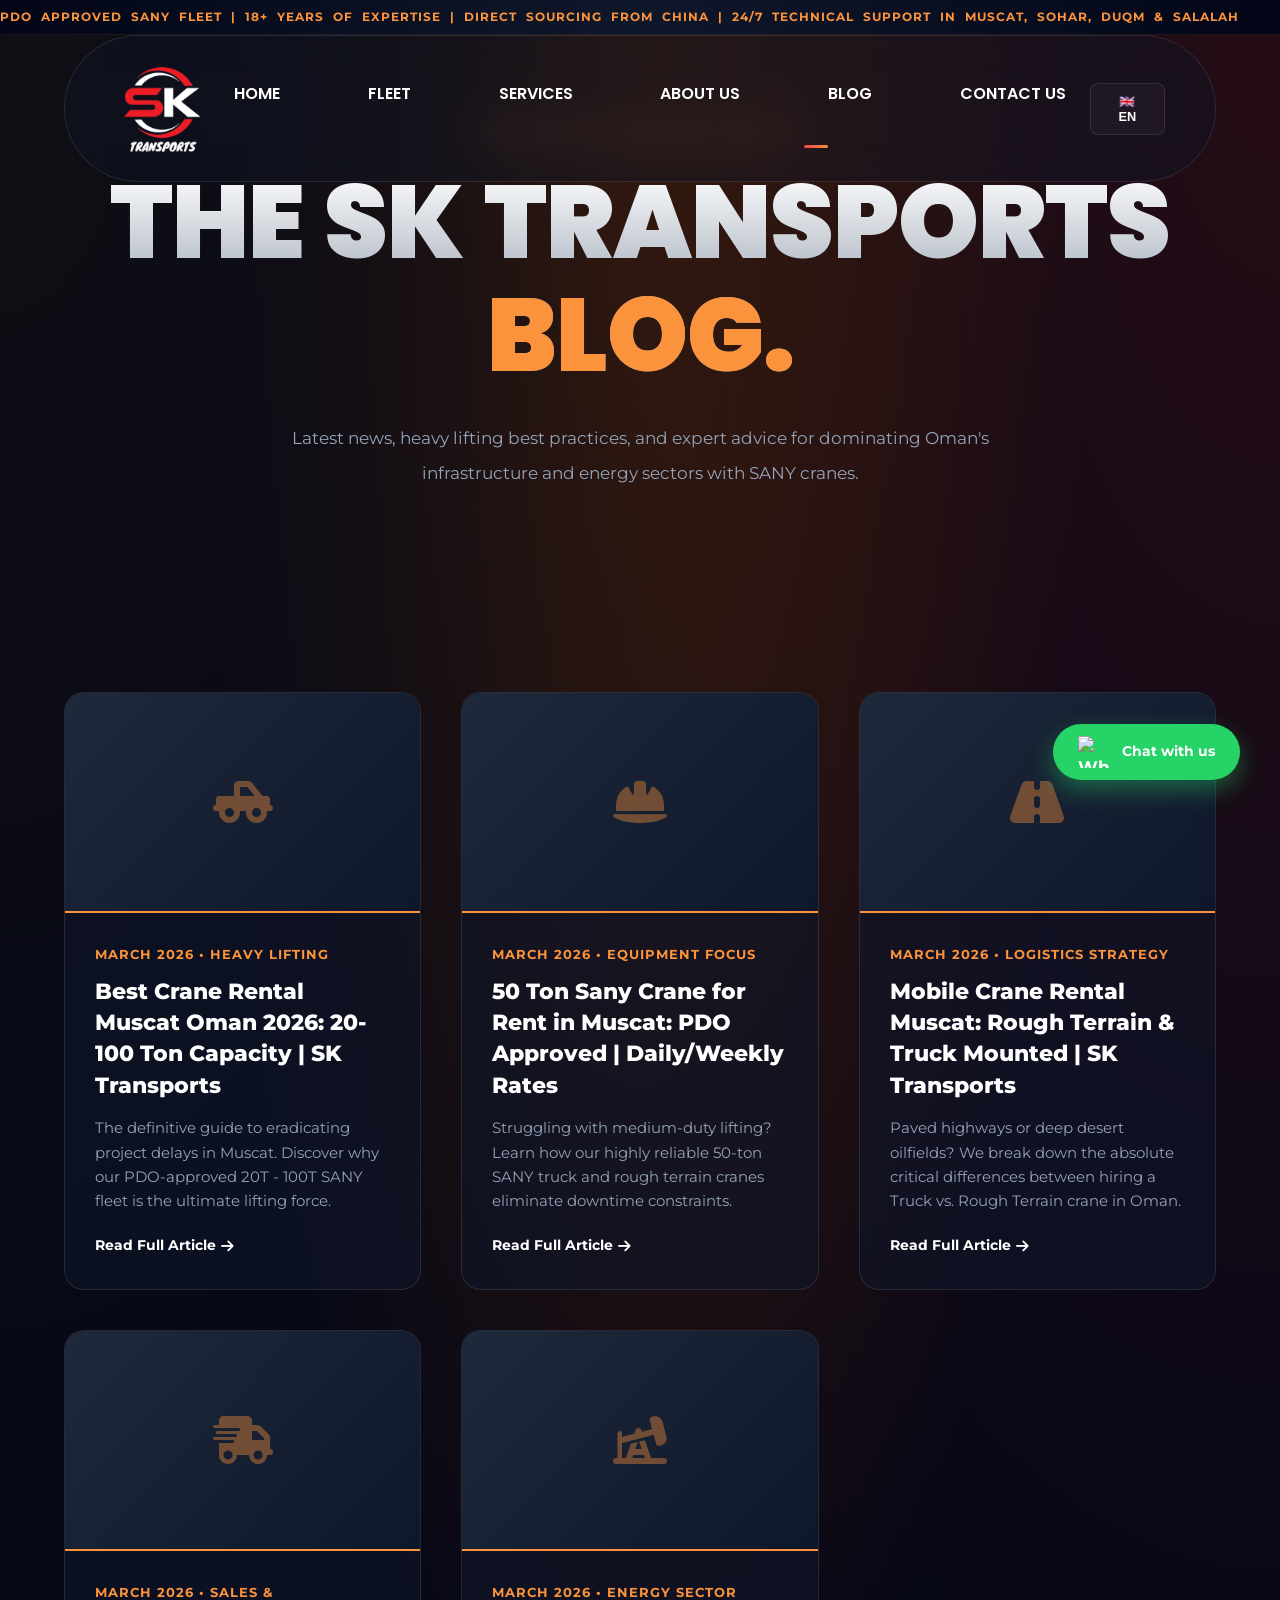
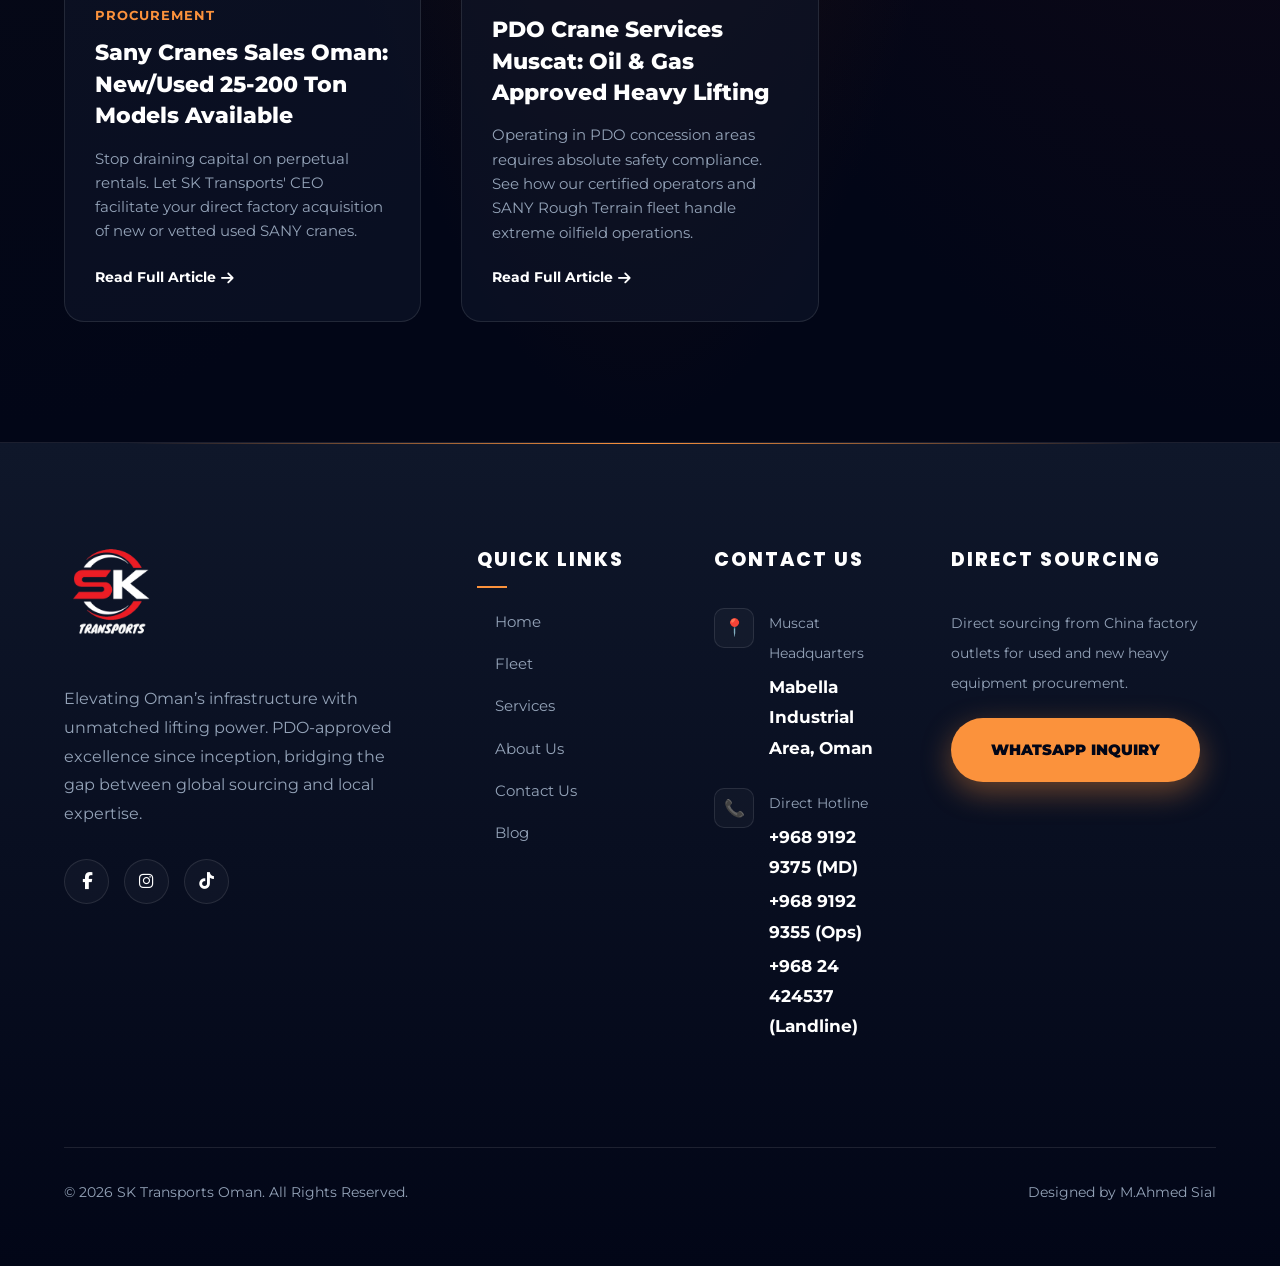
==== commit 6b932231: "UI Updates: remove blog section from home, add to footers, change hero text" ====
--- a/blog/index.html
+++ b/blog/index.html
@@ -253,8 +253,8 @@
                     <li><a href="../fleet.html" data-i18n="nav_fleet">Fleet Portfolio</a></li>
                     <li><a href="../services.html" data-i18n="nav_services">Services</a></li>
                     <li><a href="../about.html" data-i18n="nav_about">About Us</a></li>
-                    <li><a href="index.html">Blog</a></li>
                     <li><a href="../contact-us.html" data-i18n="nav_contact">Contact Us</a></li>
+                    <li><a href="index.html" data-i18n="nav_blog">Blog</a></li>
                 </ul>
             </div>
 
